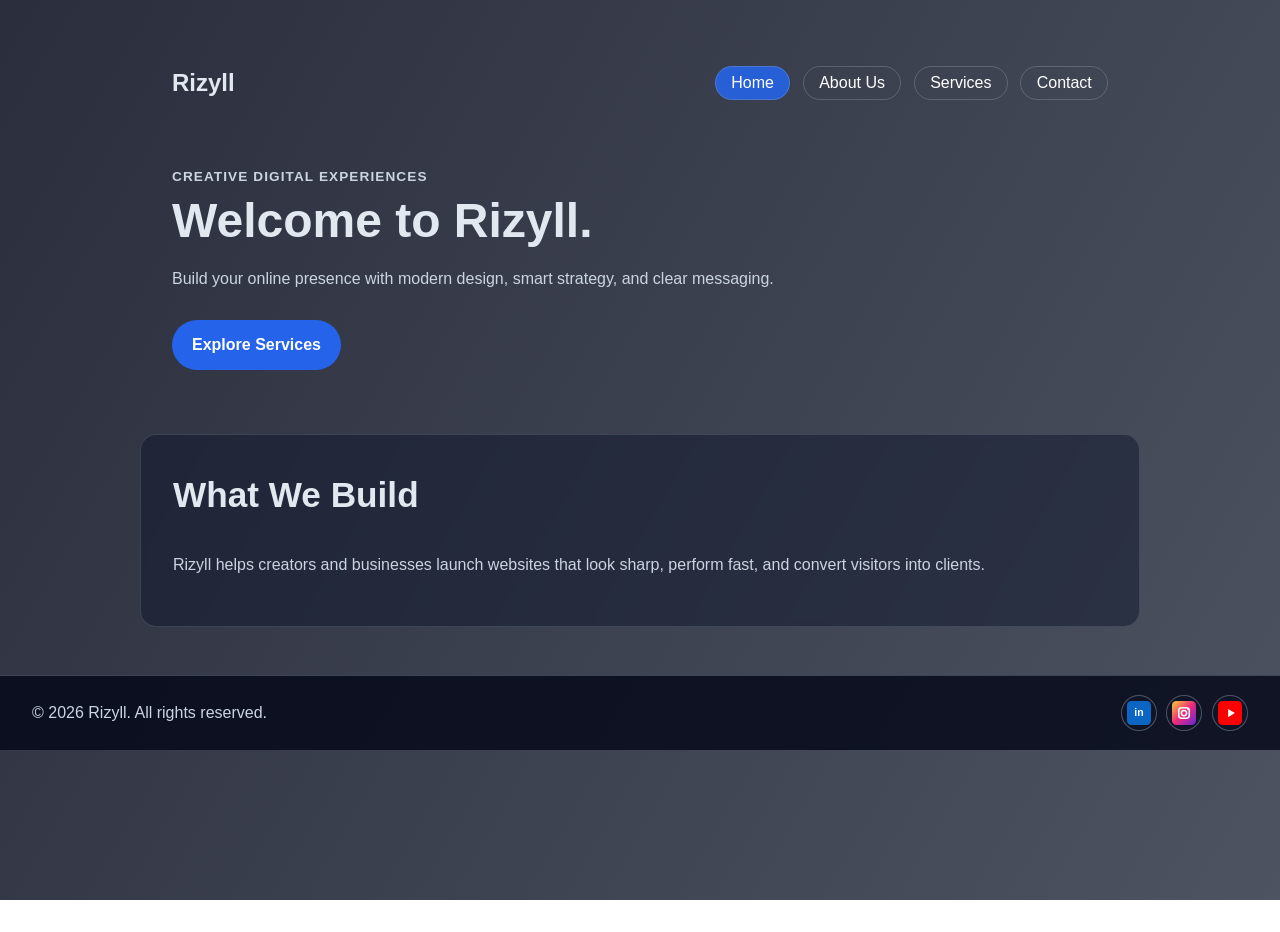
==== index.html @ 9ccdb8c1 "Add public multi-page site plus hidden admin login and dashboard" ====
<!DOCTYPE html>
<html lang="en">
<head>
  <meta charset="UTF-8" />
  <meta name="viewport" content="width=device-width, initial-scale=1.0" />
  <title>Welcome to Rizyll</title>
  <link rel="stylesheet" href="styles.css" />
</head>
<body>
  <header class="hero">
    <nav class="nav public-nav" aria-label="Primary">
      <h1 class="logo">Rizyll</h1>
      <ul>
        <li><a href="index.html" aria-current="page">Home</a></li>
        <li><a href="about.html">About Us</a></li>
        <li><a href="services.html">Services</a></li>
        <li><a href="contact.html">Contact</a></li>
      </ul>
    </nav>

    <section class="hero-content">
      <p class="eyebrow">Creative digital experiences</p>
      <h2>Welcome to Rizyll.</h2>
      <p>
        Build your online presence with modern design, smart strategy, and clear messaging.
      </p>
      <a class="cta" href="services.html">Explore Services</a>
    </section>
  </header>

  <main>
    <section class="content-section">
      <h2>What We Build</h2>
      <p>
        Rizyll helps creators and businesses launch websites that look sharp, perform fast,
        and convert visitors into clients.
      </p>
    </section>
  </main>

  <footer class="site-footer">
    <p>© <span id="year">2026</span> Rizyll. All rights reserved.</p>
    <div class="footer-social" aria-label="Footer social links">
      <a href="https://www.linkedin.com/in/richmond-ameyaw/" target="_blank" rel="noopener noreferrer" aria-label="LinkedIn">
        <img src="images/linkedin.svg" alt="LinkedIn icon" />
      </a>
      <a href="https://www.instagram.com/official.richmond_/" target="_blank" rel="noopener noreferrer" aria-label="Instagram">
        <img src="images/instagram.svg" alt="Instagram icon" />
      </a>
      <a href="https://www.youtube.com/@Zyllaplays" target="_blank" rel="noopener noreferrer" aria-label="YouTube">
        <img src="images/youtube.svg" alt="YouTube icon" />
      </a>
    </div>
  </footer>
</body>
</html>
---- styles.css ----
:root {
  --surface: rgba(255, 255, 255, 0.92);
  --text: #e2e8f0;
  --muted: #cbd5e1;
  --primary: #2563eb;
  --primary-dark: #1d4ed8;
  --shadow: 0 20px 45px rgba(15, 23, 42, 0.45);
}

* {
  box-sizing: border-box;
}

body {
  margin: 0;
  font-family: "Inter", "Segoe UI", Arial, sans-serif;
  color: var(--text);
  background-image:
    linear-gradient(120deg, rgba(2, 6, 23, 0.84), rgba(15, 23, 42, 0.74)),
    url("https://images.unsplash.com/photo-1498050108023-c5249f4df085?auto=format&fit=crop&w=1920&q=80");
  background-size: cover;
  background-position: center;
  background-attachment: fixed;
  line-height: 1.6;
  min-height: 100vh;
}

.hero,
.page-header,
.content-section,
.contact {
  max-width: 1000px;
  margin: 2rem auto;
  padding: 2rem;
}

.nav {
  display: flex;
  justify-content: space-between;
  align-items: center;
  gap: 1rem;
}

.logo {
  margin: 0;
  font-size: 1.5rem;
}

.public-nav ul {
  display: flex;
  flex-wrap: wrap;
  list-style: none;
  margin: 0;
  padding: 0;
  gap: 0.8rem;
}

.public-nav a {
  text-decoration: none;
  color: #fff;
  border: 1px solid rgba(148, 163, 184, 0.35);
  border-radius: 999px;
  padding: 0.45rem 0.95rem;
  transition: background 0.2s ease, transform 0.2s ease;
}

.public-nav a:hover,
.public-nav a[aria-current="page"] {
  background: rgba(37, 99, 235, 0.88);
  transform: translateY(-2px);
}

.hero-content {
  max-width: 640px;
  margin-top: 4rem;
}

.hero-content h2 {
  margin: 0.25rem 0 0.75rem;
  font-size: clamp(2rem, 4vw, 3rem);
  line-height: 1.2;
}

.hero-content p,
.content-section p,
.contact p {
  color: var(--muted);
}

.eyebrow,
.admin-label {
  text-transform: uppercase;
  letter-spacing: 0.08em;
  color: #93c5fd;
  font-weight: 700;
  font-size: 0.85rem;
  margin-bottom: 0;
}

.cta {
  text-decoration: none;
  display: inline-block;
  color: #fff;
  background: var(--primary);
  margin-top: 0.8rem;
  padding: 0.75rem 1.25rem;
  border-radius: 999px;
  font-weight: 600;
  transition: transform 0.2s ease, background 0.2s ease;
}

.cta:hover {
  background: var(--primary-dark);
  transform: translateY(-2px);
}

.content-section {
  background: rgba(15, 23, 42, 0.5);
  border: 1px solid rgba(148, 163, 184, 0.24);
  border-radius: 1rem;
  backdrop-filter: blur(3px);
}

.content-section h2 {
  margin-top: 0;
  font-size: clamp(1.6rem, 3vw, 2.2rem);
}

.services-grid {
  display: grid;
  grid-template-columns: repeat(auto-fit, minmax(220px, 1fr));
  gap: 1rem;
}

.info-card {
  background: var(--surface);
  color: #0f172a;
  border-radius: 1rem;
  padding: 1.25rem;
  box-shadow: var(--shadow);
}

.info-card img {
  width: 52px;
  height: 52px;
}

.info-card h3 {
  margin: 0.75rem 0 0.35rem;
}

.info-card p {
  margin: 0;
  color: #334155;
}

.about-section {
  display: grid;
  grid-template-columns: minmax(220px, 280px) 1fr;
  gap: 1.5rem;
  align-items: center;
}

.about-media img {
  width: 100%;
  border-radius: 1rem;
  border: 1px solid rgba(148, 163, 184, 0.25);
}

.mission {
  margin-top: 0.9rem;
  padding: 0.75rem 1rem;
  border-left: 4px solid #60a5fa;
  background: rgba(15, 23, 42, 0.55);
  border-radius: 0.6rem;
}

.why-list {
  display: grid;
  gap: 0.9rem;
}

.why-item {
  display: flex;
  align-items: center;
  gap: 0.9rem;
  background: rgba(15, 23, 42, 0.55);
  border: 1px solid rgba(148, 163, 184, 0.28);
  border-radius: 0.9rem;
  padding: 0.9rem;
}

.why-item img {
  width: 42px;
  height: 42px;
}

.why-item h3 {
  margin: 0;
}

.why-item p {
  margin: 0.2rem 0 0;
}

.contact {
  text-align: center;
  background: rgba(15, 23, 42, 0.52);
  border-radius: 1rem;
  backdrop-filter: blur(3px);
}

.social-links {
  margin-top: 1.25rem;
  display: flex;
  justify-content: center;
  gap: 1rem;
  flex-wrap: wrap;
}

.social-link {
  display: inline-flex;
  align-items: center;
  gap: 0.6rem;
  text-decoration: none;
  color: #e2e8f0;
  background: rgba(15, 23, 42, 0.5);
  border: 1px solid rgba(148, 163, 184, 0.35);
  border-radius: 999px;
  padding: 0.5rem 0.9rem;
  transition: transform 0.2s ease, box-shadow 0.2s ease, background 0.2s ease;
}

.social-link img,
.footer-social img {
  width: 24px;
  height: 24px;
  display: block;
}

.social-link:hover,
.footer-social a:hover {
  transform: translateY(-2px);
  box-shadow: 0 10px 25px rgba(15, 23, 42, 0.35);
  background: rgba(30, 41, 59, 0.7);
}

.site-footer {
  margin-top: 3rem;
  padding: 1.2rem 2rem;
  border-top: 1px solid rgba(148, 163, 184, 0.35);
  background: rgba(2, 6, 23, 0.8);
  color: #cbd5e1;
  display: flex;
  justify-content: space-between;
  align-items: center;
  gap: 1rem;
  flex-wrap: wrap;
}

.site-footer p {
  margin: 0;
}

.footer-social {
  display: flex;
  align-items: center;
  gap: 0.6rem;
}

.footer-social a {
  width: 36px;
  height: 36px;
  border-radius: 50%;
  border: 1px solid rgba(148, 163, 184, 0.45);
  display: inline-flex;
  align-items: center;
  justify-content: center;
  background: rgba(15, 23, 42, 0.4);
  transition: transform 0.2s ease, box-shadow 0.2s ease, background 0.2s ease;
}

.admin-page {
  background: radial-gradient(circle at top, #1e1b4b, #09090b 65%);
  color: #e2e8f0;
}

.admin-wrapper {
  min-height: 100vh;
  display: grid;
  place-items: center;
  padding: 1.5rem;
}

.admin-card {
  width: min(460px, 100%);
  background: rgba(15, 23, 42, 0.88);
  border: 1px solid rgba(129, 140, 248, 0.35);
  border-radius: 1rem;
  padding: 1.5rem;
  box-shadow: 0 20px 60px rgba(0, 0, 0, 0.45);
}

.admin-help,
.admin-note {
  color: #cbd5e1;
}

.admin-form {
  display: grid;
  gap: 0.55rem;
}

.admin-form input,
.admin-form button,
.logout-button {
  border-radius: 0.7rem;
  border: 1px solid rgba(148, 163, 184, 0.4);
  padding: 0.72rem 0.8rem;
  font: inherit;
}

.admin-form input {
  background: #0f172a;
  color: #f8fafc;
}

.admin-form button,
.logout-button {
  cursor: pointer;
  background: linear-gradient(90deg, #6366f1, #2563eb);
  color: #fff;
  font-weight: 600;
}

.admin-message {
  min-height: 1.5rem;
  color: #fca5a5;
  margin: 0.65rem 0 0;
}

.admin-message.visible {
  font-weight: 600;
}

.dashboard-page {
  background: linear-gradient(145deg, #020617 25%, #0f172a);
}

.dashboard-shell {
  max-width: 1080px;
  margin: 0 auto;
  padding: 2rem;
}

.dashboard-header {
  display: flex;
  justify-content: space-between;
  align-items: center;
  gap: 1rem;
  margin-bottom: 1.25rem;
}

.dashboard-grid {
  display: grid;
  grid-template-columns: repeat(auto-fit, minmax(220px, 1fr));
  gap: 1rem;
}

.dashboard-card {
  background: #111827;
  border: 1px solid rgba(59, 130, 246, 0.35);
  border-radius: 0.95rem;
  padding: 1rem;
}

@media (max-width: 768px) {
  body {
    background-attachment: scroll;
  }

  .hero,
  .page-header,
  .content-section,
  .contact,
  .site-footer,
  .dashboard-shell {
    padding-left: 1rem;
    padding-right: 1rem;
  }

  .nav {
    flex-direction: column;
    align-items: flex-start;
  }

  .hero-content {
    margin-top: 2rem;
  }

  .about-section {
    grid-template-columns: 1fr;
  }

  .about-media {
    max-width: 240px;
  }

  .why-item {
    align-items: flex-start;
  }

  .site-footer {
    justify-content: center;
    text-align: center;
  }

  .dashboard-header {
    flex-direction: column;
    align-items: flex-start;
  }
}
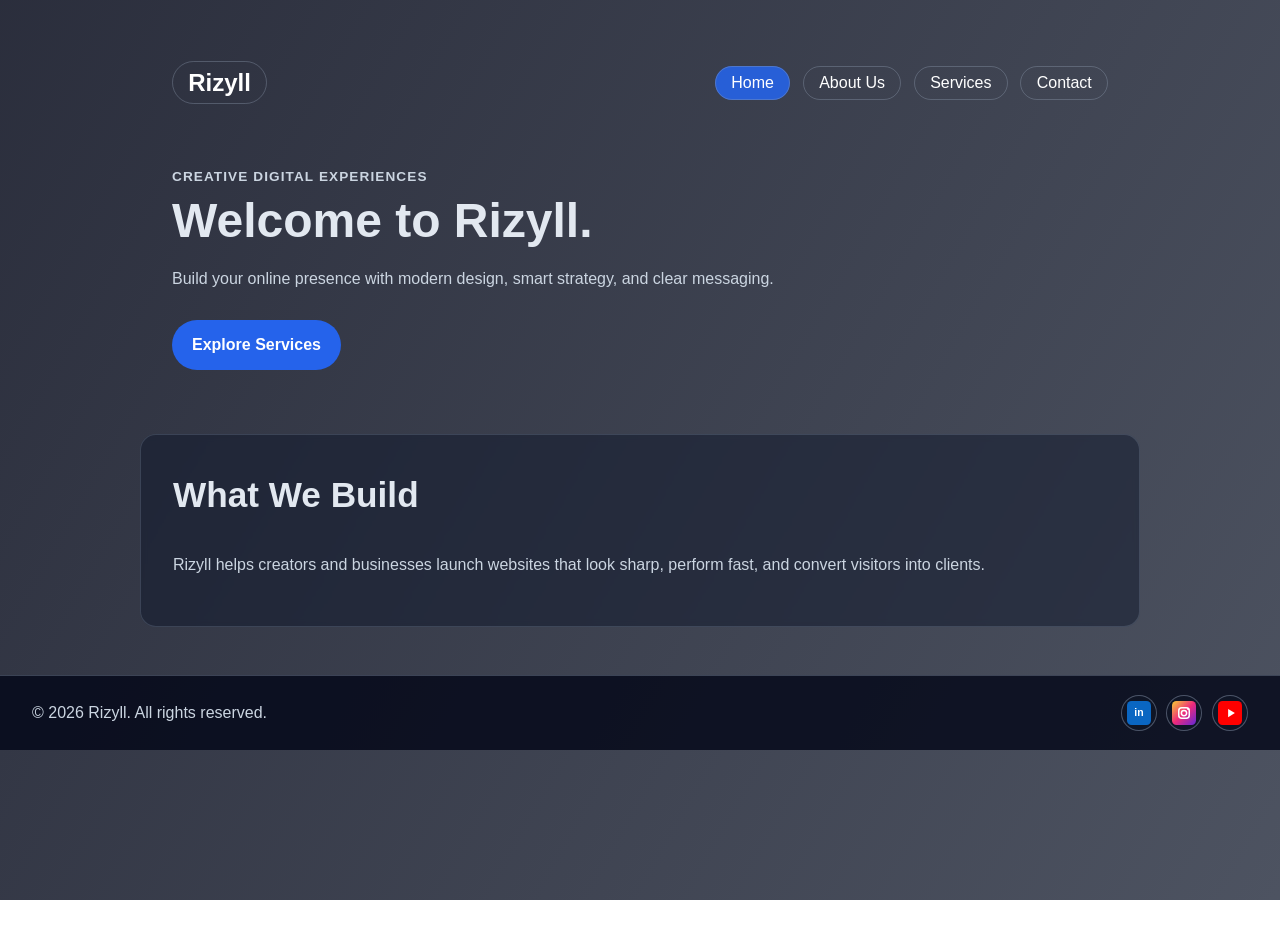
==== commit ee7155c9: "Make domain/logo text link back to home page" ====
--- a/index.html
+++ b/index.html
@@ -9,7 +9,7 @@
 <body>
   <header class="hero">
     <nav class="nav public-nav" aria-label="Primary">
-      <h1 class="logo">Rizyll</h1>
+      <h1 class="logo"><a href="index.html">Rizyll</a></h1>
       <ul>
         <li><a href="index.html" aria-current="page">Home</a></li>
         <li><a href="about.html">About Us</a></li>
--- a/styles.css
+++ b/styles.css
@@ -46,6 +46,15 @@
   font-size: 1.5rem;
 }
 
+.logo a {
+  color: inherit;
+  text-decoration: none;
+}
+
+.logo a:hover {
+  text-decoration: underline;
+}
+
 .public-nav ul {
   display: flex;
   flex-wrap: wrap;
